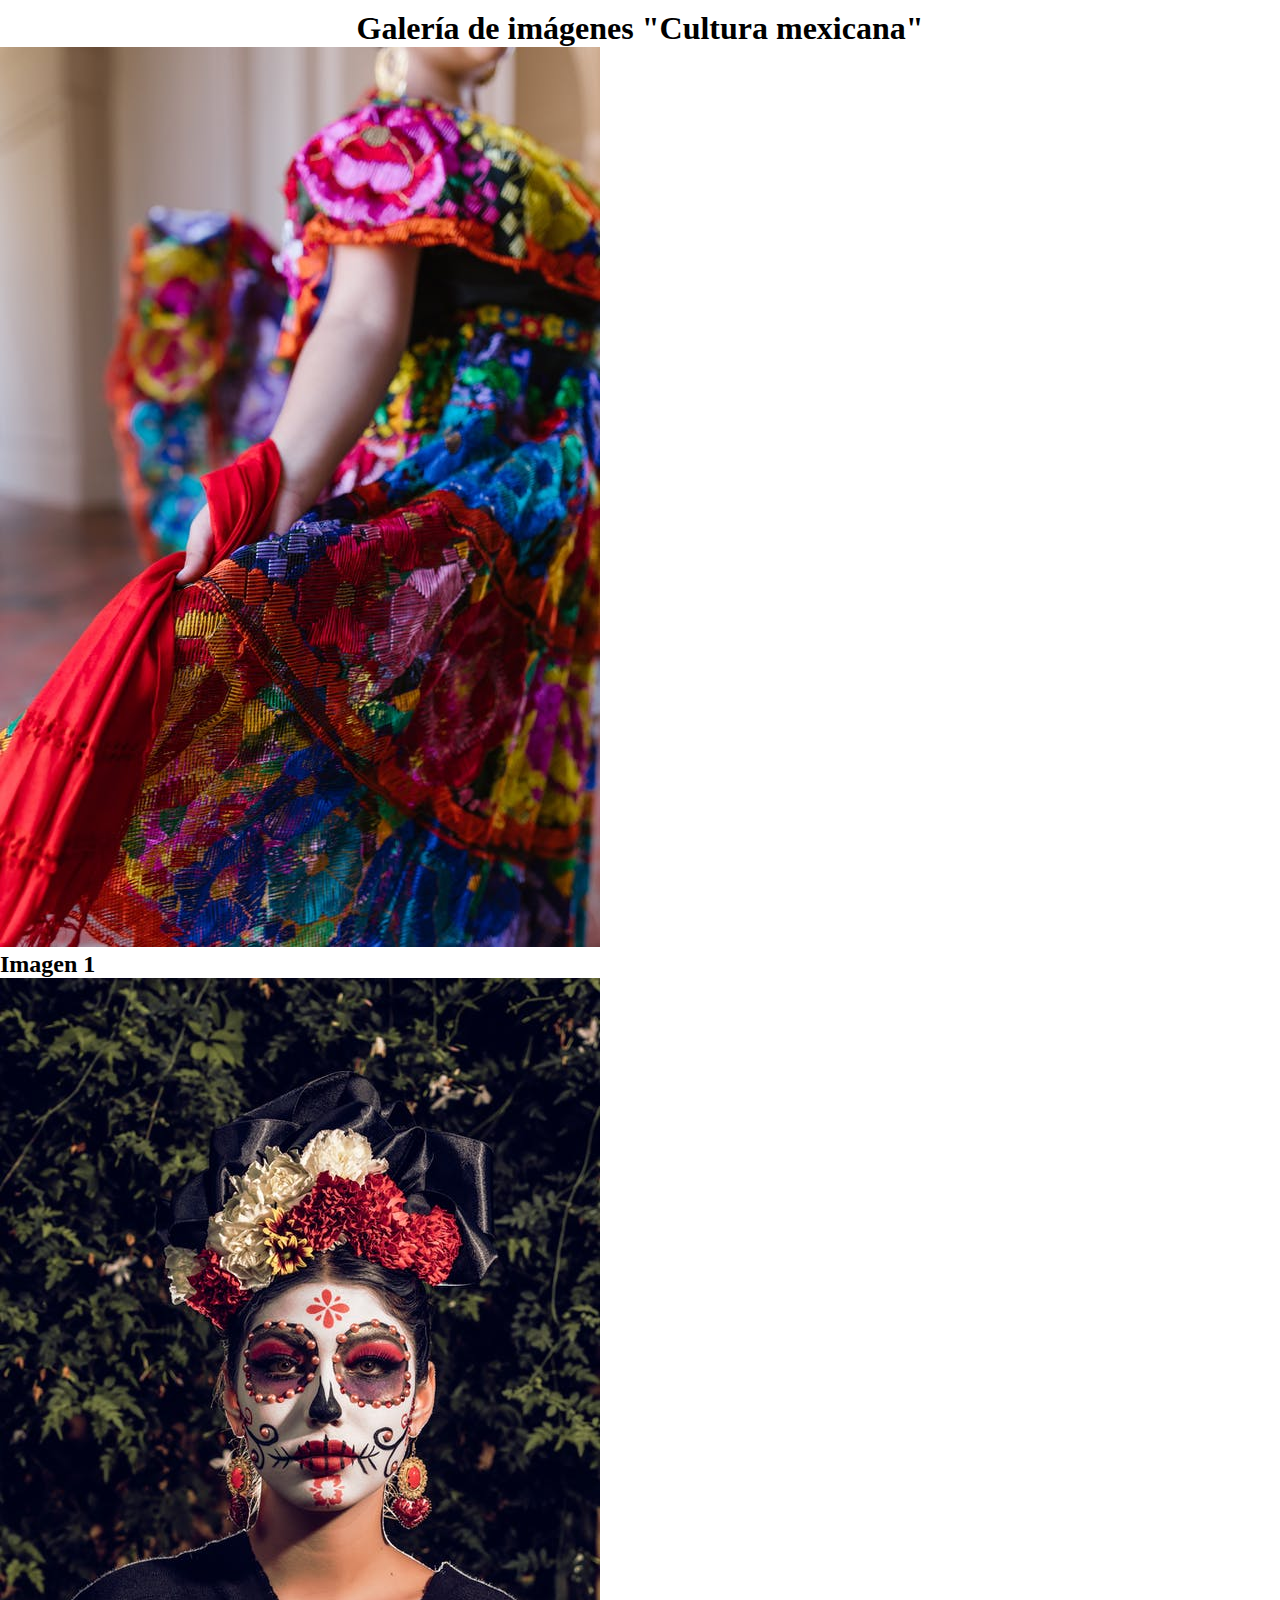
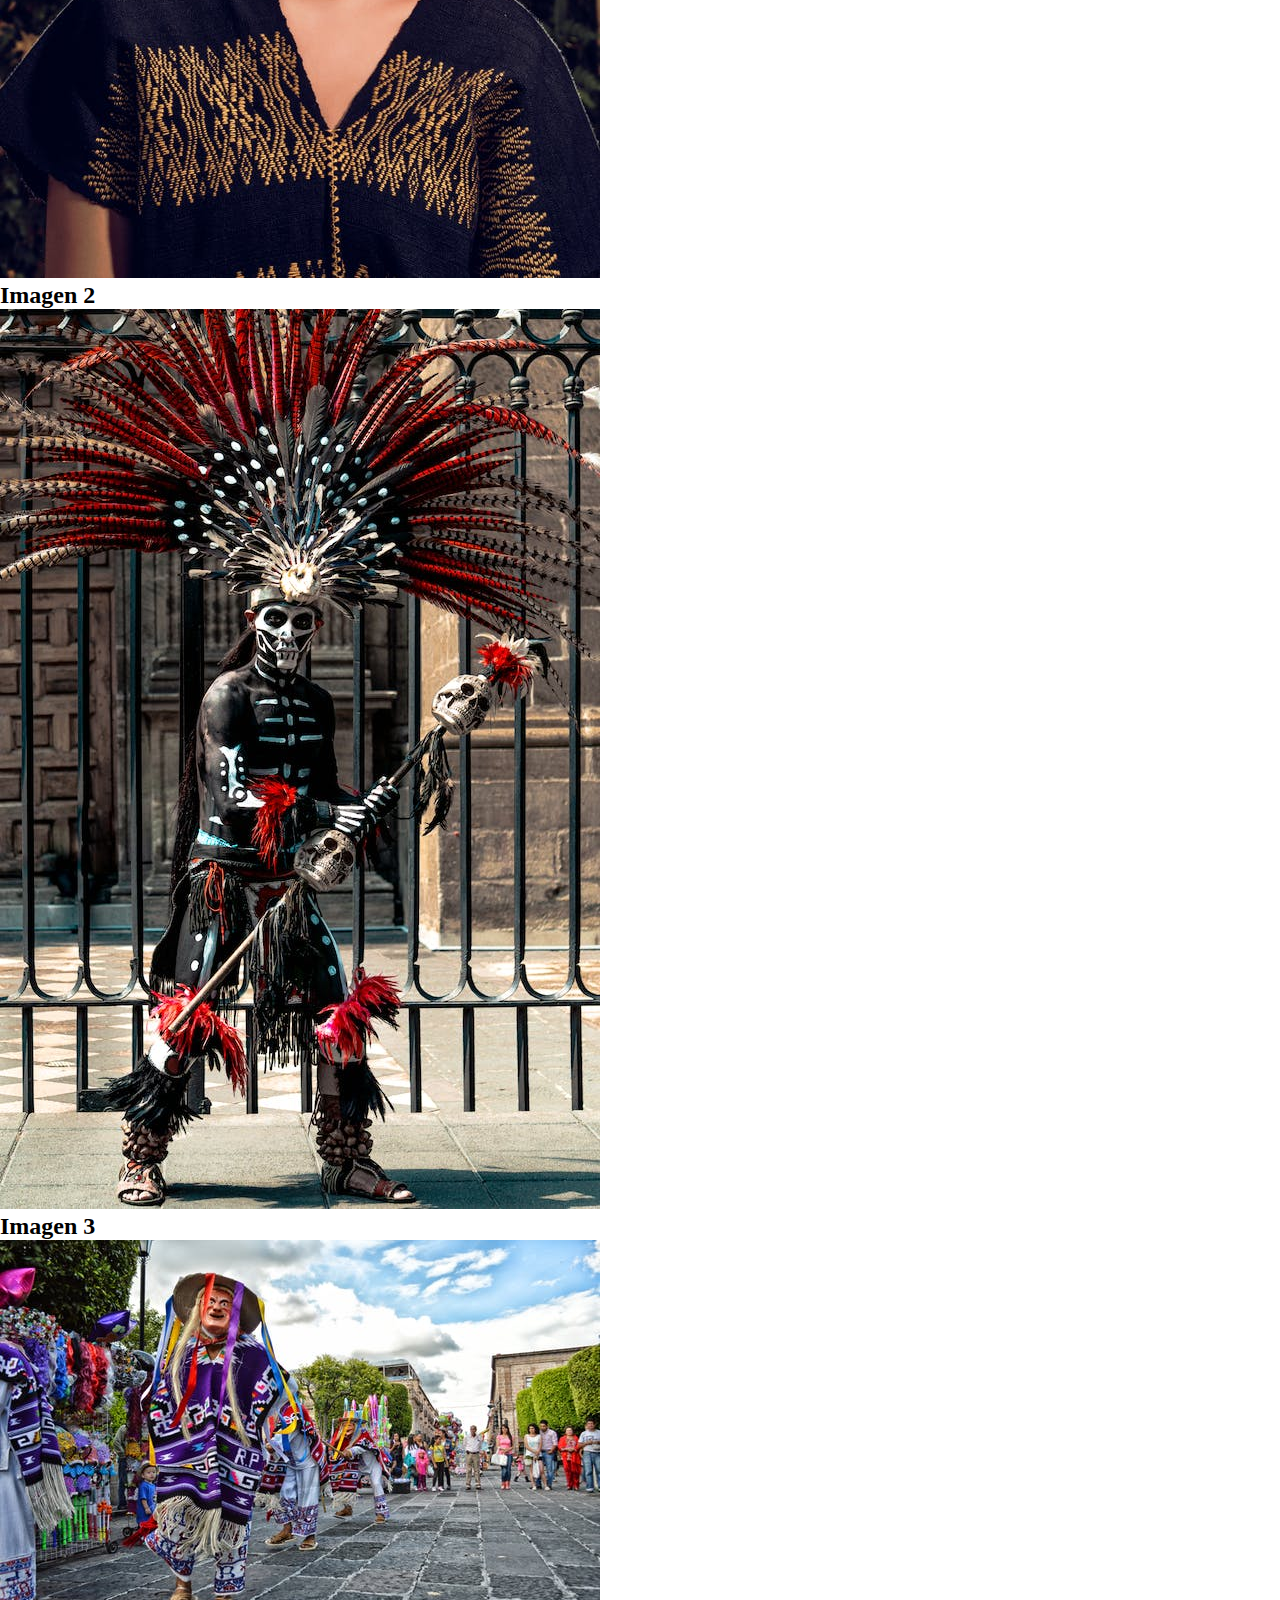
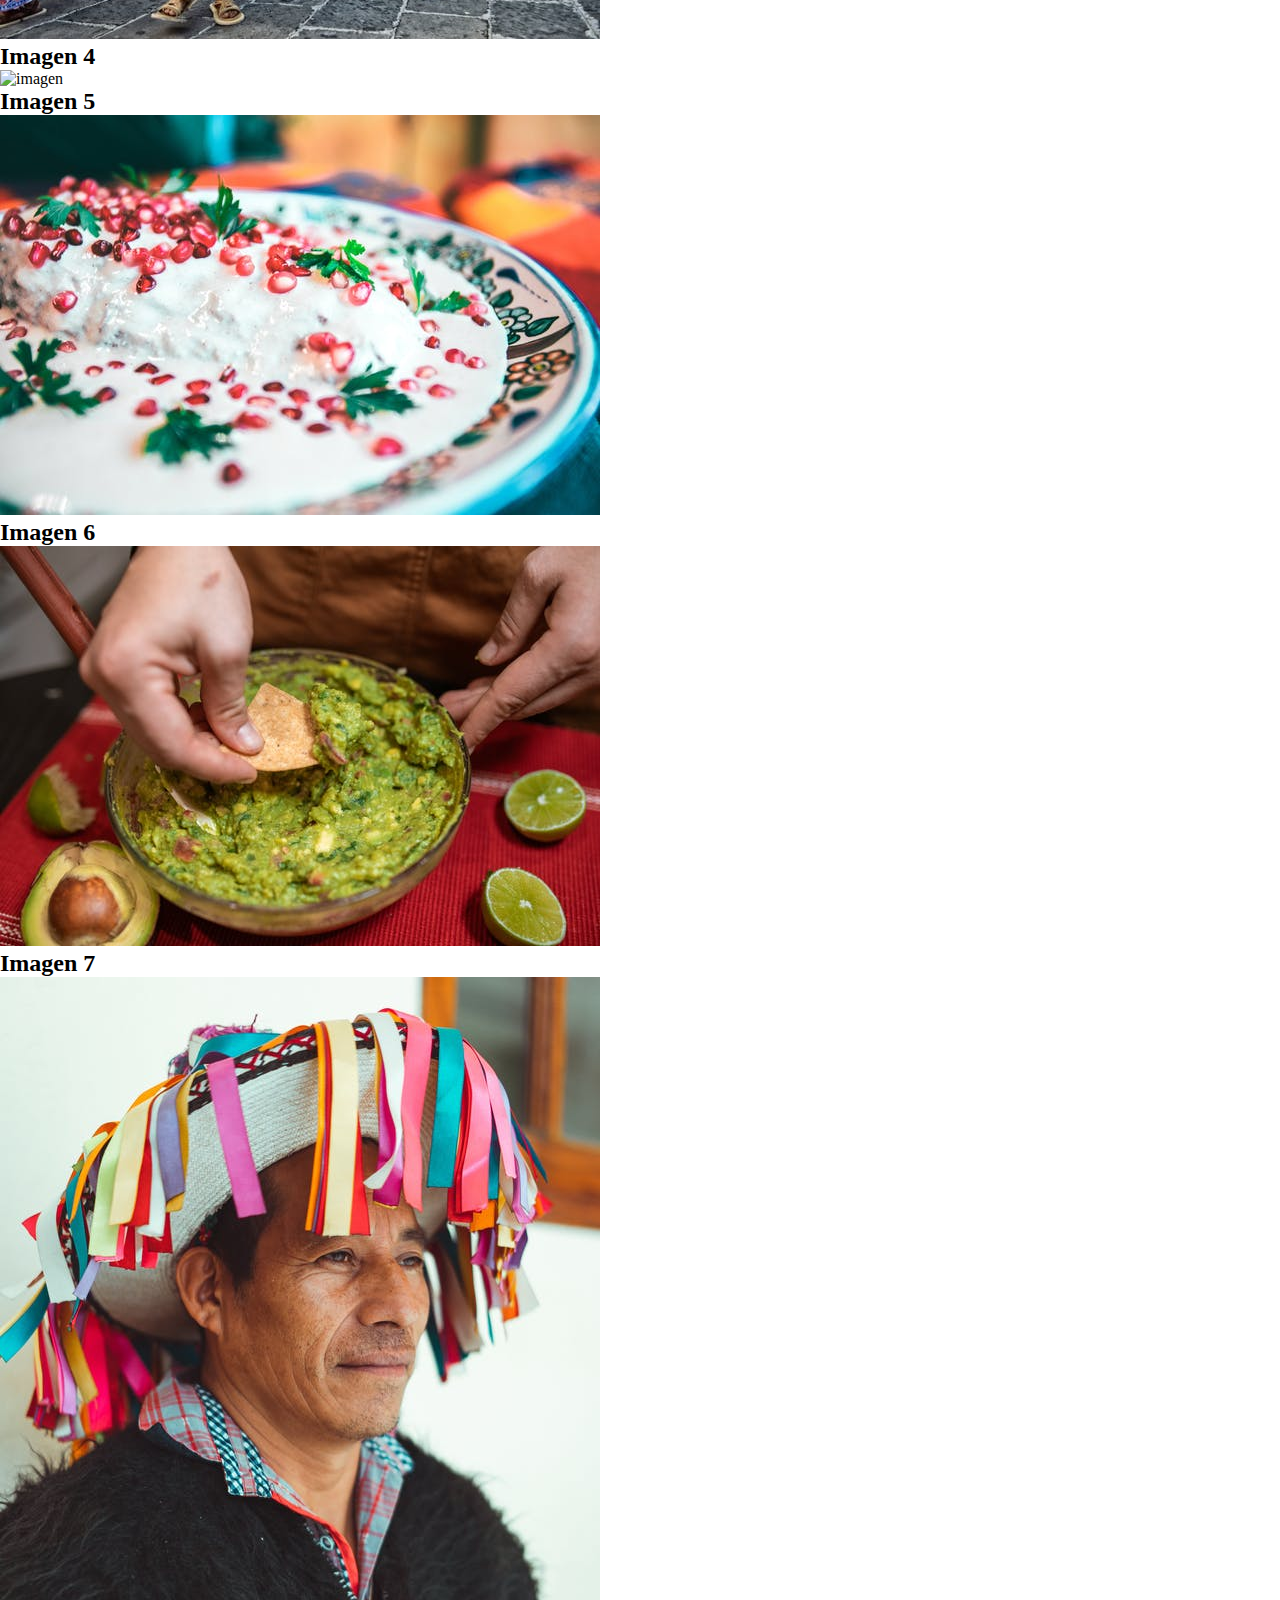
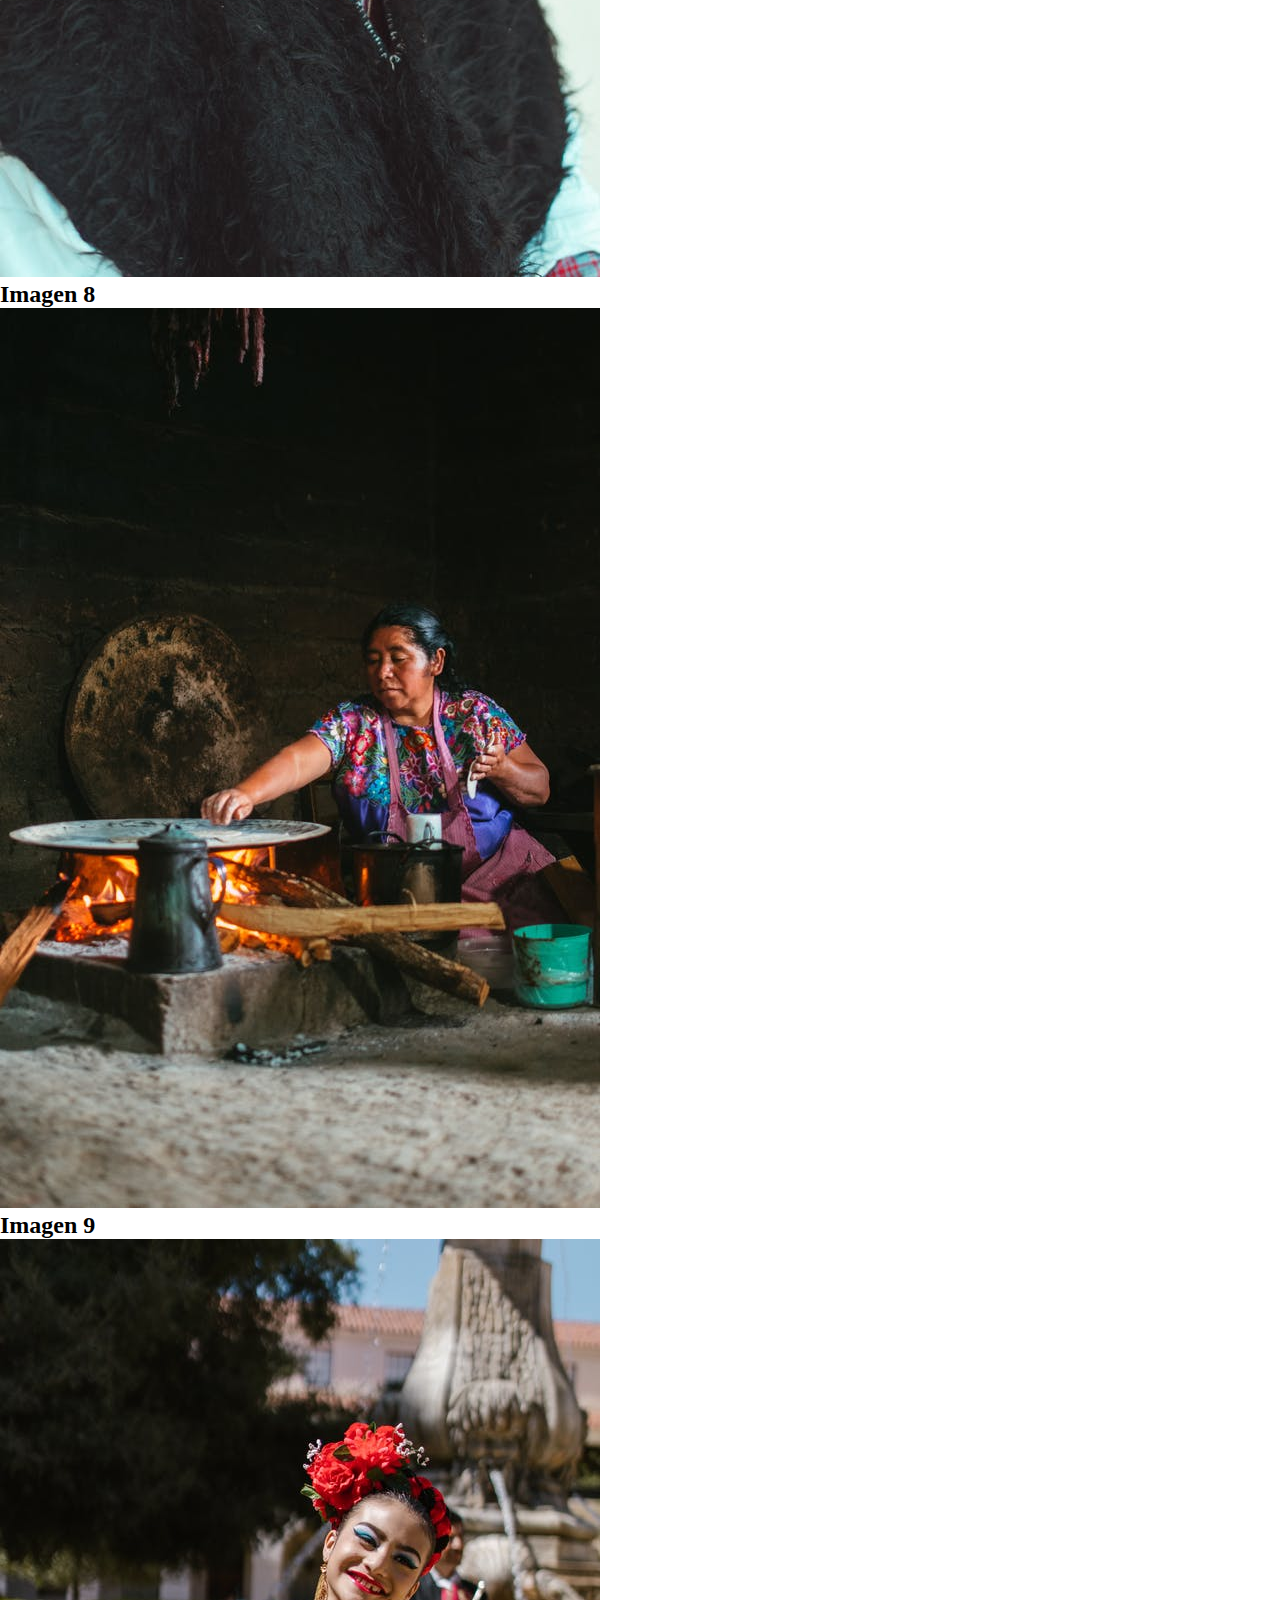
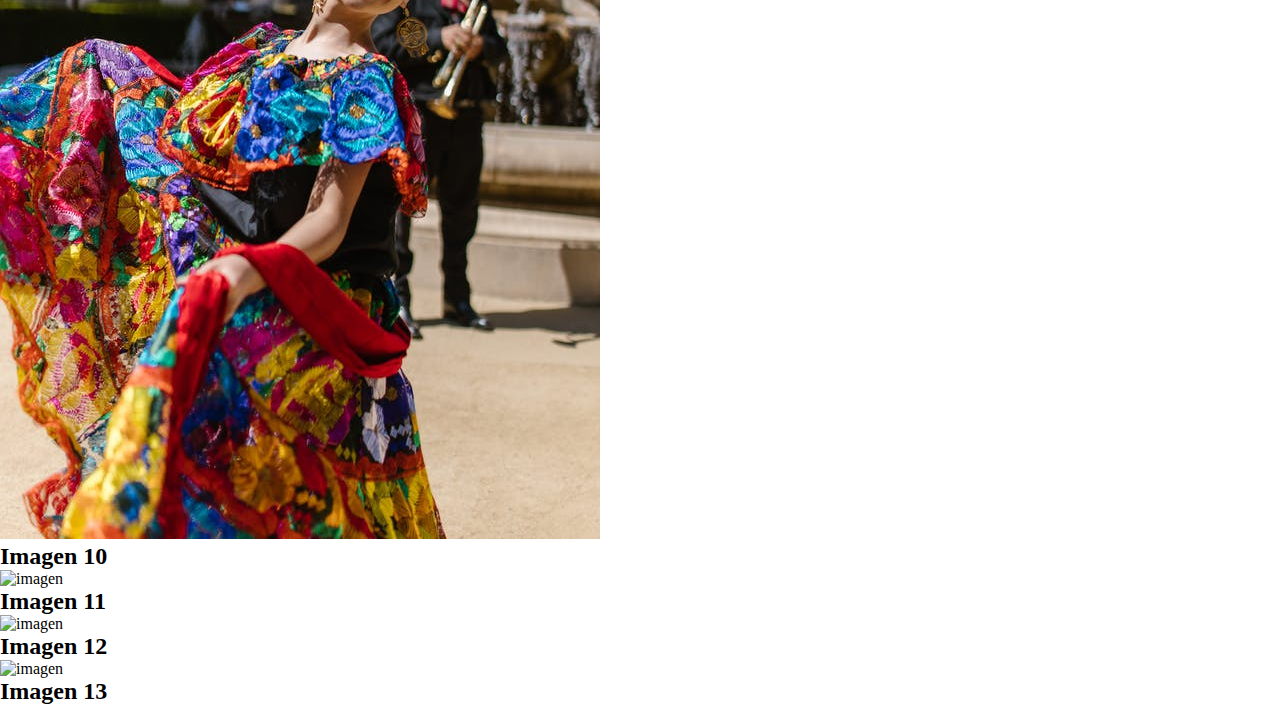
==== index.html @ c7b37259 "Se agregaron imagenes y titulo" ====
<!DOCTYPE html>
<html lang="en">
<head>
    <meta charset="UTF-8">
    <meta http-equiv="X-UA-Compatible" content="IE=edge">
    <meta name="viewport" content="width=device-width, initial-scale=1.0">
    <title>Galería</title>
    <link rel="stylesheet" href="main.css">
</head>
<body>
    <h1>Galería de imágenes "Cultura mexicana"</h1>
    <div class="contenedor">
        <div class="contenedor_img">
            <img src="img/1.jpeg" alt="imagen">
            <h2 class="titulo">Imagen 1</h2>
        </div>
        <div class="contenedor_img">
            <img src="img/2.jpeg" alt="imagen">
            <h2 class="titulo">Imagen 2</h2>
        </div>
        <div class="contenedor_img">
            <img src="img/3.jpeg" alt="imagen">
            <h2 class="titulo">Imagen 3</h2>
        </div>
        <div class="contenedor_img">
            <img src="img/4.jpeg" alt="imagen">
            <h2 class="titulo">Imagen 4</h2>
        </div>
        <div class="contenedor_img">
            <img src="img/5.jpeg" alt="imagen">
            <h2 class="titulo">Imagen 5</h2>
        </div>
        <div class="contenedor_img">
            <img src="img/6.jpeg" alt="imagen">
            <h2 class="titulo">Imagen 6</h2>
        </div>
        <div class="contenedor_img">
            <img src="img/7.jpeg" alt="imagen">
            <h2 class="titulo">Imagen 7</h2>
        </div>
        <div class="contenedor_img">
            <img src="img/8.jpeg" alt="imagen">
            <h2 class="titulo">Imagen 8</h2>
        </div>
        <div class="contenedor_img">
            <img src="img/9.jpeg" alt="imagen">
            <h2 class="titulo">Imagen 9</h2>
        </div>
        <div class="contenedor_img">
            <img src="img/10.jpeg" alt="imagen">
            <h2 class="titulo">Imagen 10</h2>
        </div>
        <div class="contenedor_img">
            <img src="img/11.jpg" alt="imagen">
            <h2 class="titulo">Imagen 11</h2>
        </div>
        <div class="contenedor_img">
            <img src="img/12.jpg" alt="imagen">
            <h2 class="titulo">Imagen 12</h2>
        </div>
        <div class="contenedor_img">
            <img src="img/13.jpg" alt="imagen">
            <h2 class="titulo">Imagen 13</h2>
        </div>

    </div>
</body>
</html>
---- main.css ----
*{
    margin: 0px;
    padding: 0px;
    border: 0px;
}

body {
    background-color: white;
}

h1 {
    margin-top: 10px;
    text-align: center;
    font-family: 'Lucida Sans';
}
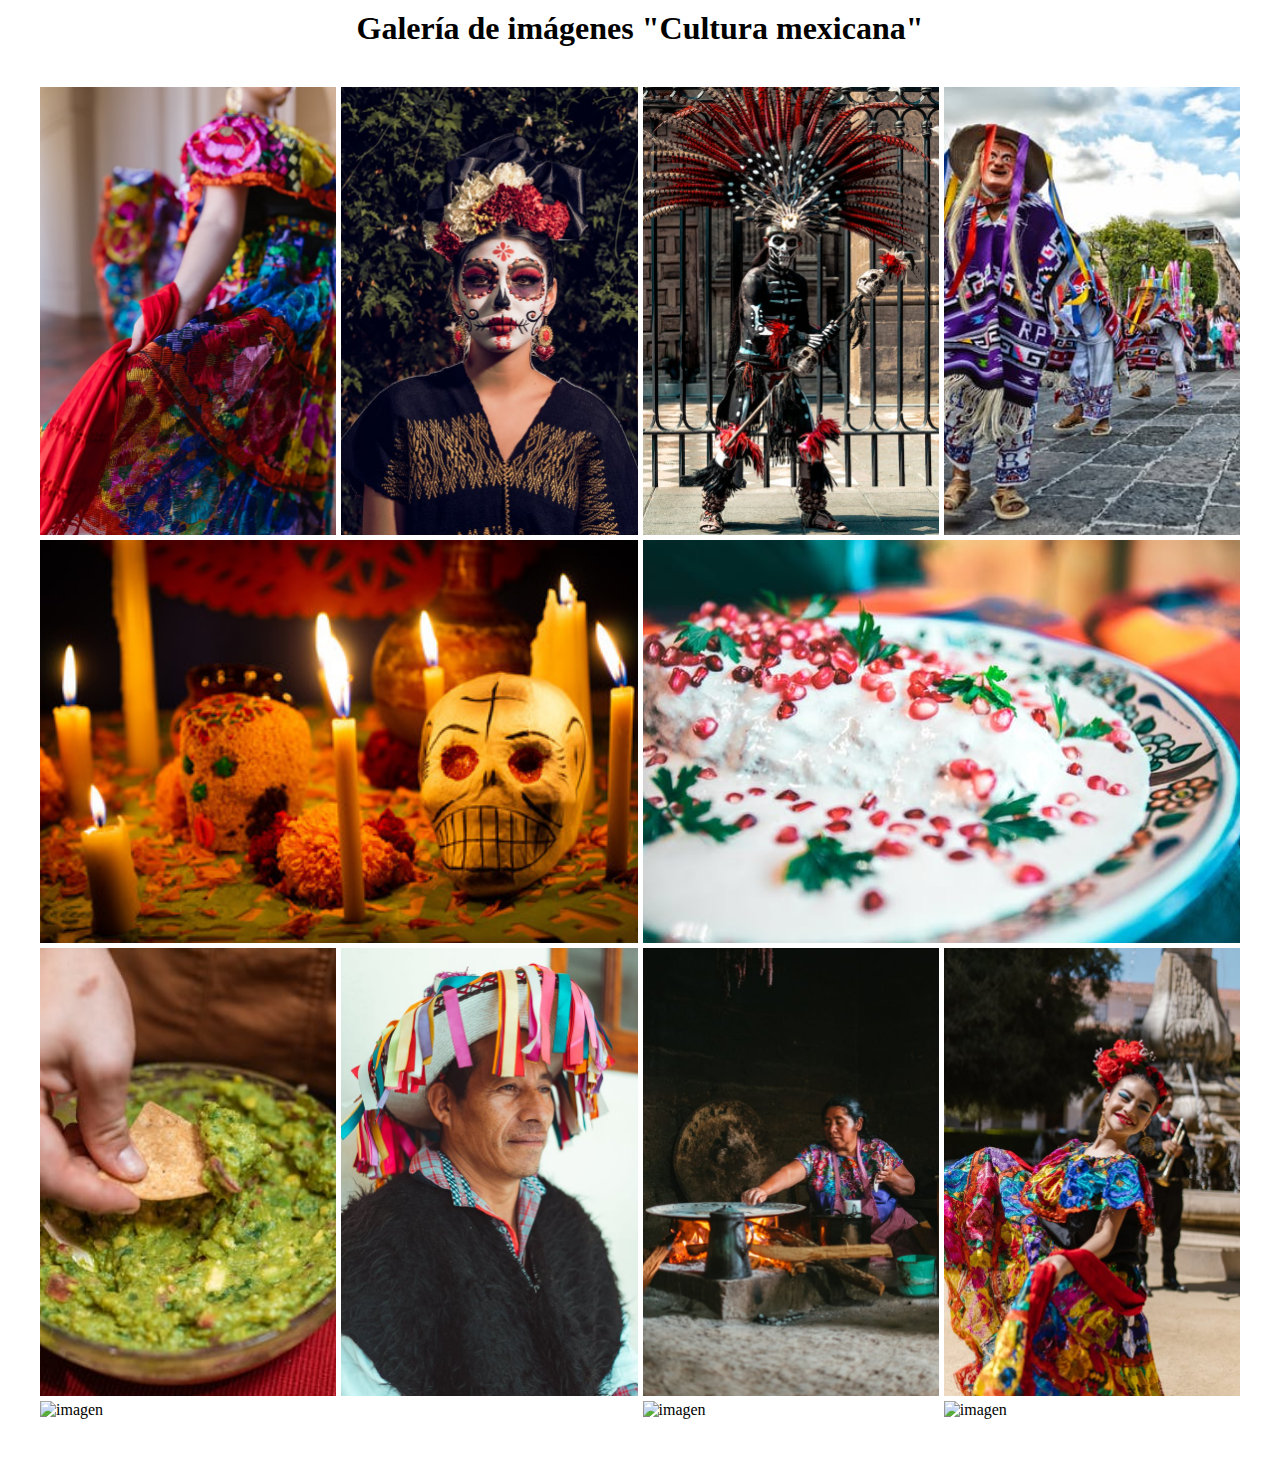
==== commit 2af34812: "Se agrego estilos usando grid" ====
--- a/index.html
+++ b/index.html
@@ -11,58 +11,58 @@
     <h1>Galería de imágenes "Cultura mexicana"</h1>
     <div class="contenedor">
         <div class="contenedor_img">
-            <img src="img/1.jpeg" alt="imagen">
+            <img src="img/1.jpeg" alt="imagen" class="imagen">
             <h2 class="titulo">Imagen 1</h2>
         </div>
         <div class="contenedor_img">
-            <img src="img/2.jpeg" alt="imagen">
+            <img src="img/2.jpeg" alt="imagen" class="imagen">
             <h2 class="titulo">Imagen 2</h2>
         </div>
         <div class="contenedor_img">
-            <img src="img/3.jpeg" alt="imagen">
+            <img src="img/3.jpeg" alt="imagen" class="imagen">
             <h2 class="titulo">Imagen 3</h2>
         </div>
         <div class="contenedor_img">
-            <img src="img/4.jpeg" alt="imagen">
+            <img src="img/4.jpeg" alt="imagen" class="imagen">
             <h2 class="titulo">Imagen 4</h2>
         </div>
         <div class="contenedor_img">
-            <img src="img/5.jpeg" alt="imagen">
+            <img src="img/5.jpg" alt="imagen" class="imagen">
             <h2 class="titulo">Imagen 5</h2>
         </div>
         <div class="contenedor_img">
-            <img src="img/6.jpeg" alt="imagen">
+            <img src="img/6.jpeg" alt="imagen" class="imagen">
             <h2 class="titulo">Imagen 6</h2>
         </div>
         <div class="contenedor_img">
-            <img src="img/7.jpeg" alt="imagen">
+            <img src="img/7.jpeg" alt="imagen" class="imagen">
             <h2 class="titulo">Imagen 7</h2>
         </div>
         <div class="contenedor_img">
-            <img src="img/8.jpeg" alt="imagen">
+            <img src="img/8.jpeg" alt="imagen" class="imagen">
             <h2 class="titulo">Imagen 8</h2>
         </div>
         <div class="contenedor_img">
-            <img src="img/9.jpeg" alt="imagen">
+            <img src="img/9.jpeg" alt="imagen" class="imagen">
             <h2 class="titulo">Imagen 9</h2>
         </div>
         <div class="contenedor_img">
-            <img src="img/10.jpeg" alt="imagen">
+            <img src="img/10.jpeg" alt="imagen" class="imagen">
             <h2 class="titulo">Imagen 10</h2>
         </div>
         <div class="contenedor_img">
-            <img src="img/11.jpg" alt="imagen">
+            <img src="img/11.jpg" alt="imagen" class="imagen">
             <h2 class="titulo">Imagen 11</h2>
         </div>
         <div class="contenedor_img">
-            <img src="img/12.jpg" alt="imagen">
+            <img src="img/12.jpg" alt="imagen" class="imagen">
             <h2 class="titulo">Imagen 12</h2>
         </div>
         <div class="contenedor_img">
-            <img src="img/13.jpg" alt="imagen">
+            <img src="img/13.jpg" alt="imagen" class="imagen">
             <h2 class="titulo">Imagen 13</h2>
         </div>
+    </div>
 
-    </div>
 </body>
 </html>--- a/main.css
+++ b/main.css
@@ -14,3 +14,38 @@
     font-family: 'Lucida Sans';
 }
 
+/*Agregamos los estilos de la galería*/
+
+.contenedor{
+    display: grid;
+    grid-template-columns: repeat(4, 1fr);
+    grid-auto-rows: auto;
+    /*grid-template-rows: auto;*/
+    padding: 40px;
+    grid-gap: 5px;
+}
+
+.imagen{
+    width: 100%;
+    height: 100%;
+    object-fit: cover;
+}
+
+.titulo{
+    font-size: small;
+    display: none;
+}
+
+.contenedor_img:nth-child(5) {
+    grid-column-start: span 2;
+}
+
+.contenedor_img:nth-child(6) {
+    grid-column-start: span 2;
+}
+
+.contenedor_img:nth-child(11) {
+    grid-column-start: span 2;
+}
+
+
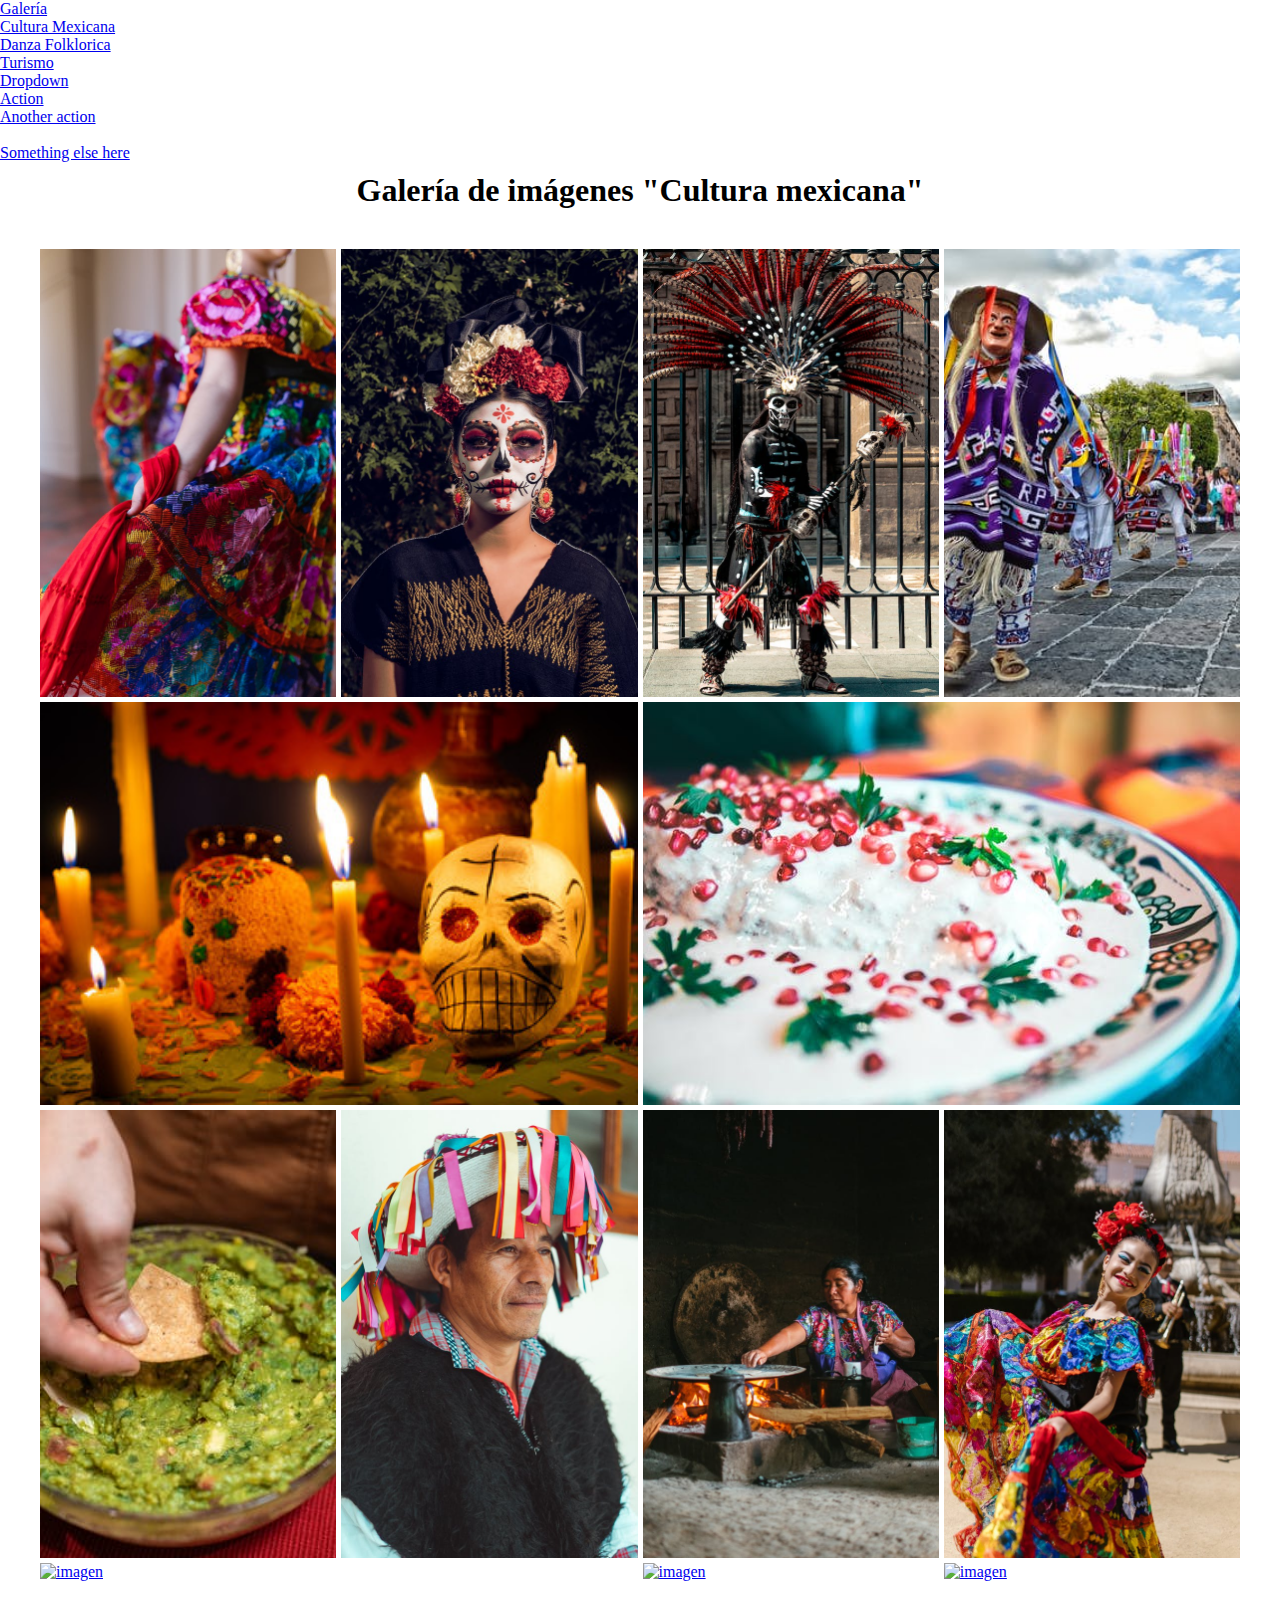
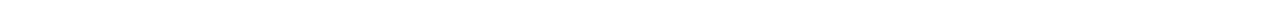
==== commit 64daea64: "se hizo el mosaico 1 y se agrego la barra de navegación" ====
--- a/index.html
+++ b/index.html
@@ -5,64 +5,218 @@
     <meta http-equiv="X-UA-Compatible" content="IE=edge">
     <meta name="viewport" content="width=device-width, initial-scale=1.0">
     <title>Galería</title>
+    <link href="https://cdn.jsdelivr.net/npm/bootstrap@5.2.0/dist/css/bootstrap.min.css" rel="stylesheet" integrity="sha384-gH2yIJqKdNHPEq0n4Mqa/HGKIhSkIHeL5AyhkYV8i59U5AR6csBvApHHNl/vI1Bx" crossorigin="anonymous">
+    <script src="https://cdn.jsdelivr.net/npm/bootstrap@5.2.0/dist/js/bootstrap.bundle.min.js" integrity="sha384-A3rJD856KowSb7dwlZdYEkO39Gagi7vIsF0jrRAoQmDKKtQBHUuLZ9AsSv4jD4Xa" crossorigin="anonymous"></script>
+    <script src="https://cdn.jsdelivr.net/npm/@popperjs/core@2.11.5/dist/umd/popper.min.js" integrity="sha384-Xe+8cL9oJa6tN/veChSP7q+mnSPaj5Bcu9mPX5F5xIGE0DVittaqT5lorf0EI7Vk" crossorigin="anonymous"></script>
     <link rel="stylesheet" href="main.css">
+<header>
+    <nav class="navbar navbar-expand-lg bg-light">
+        <div class="container-fluid">
+          <a class="navbar-brand" href="#">Galería</a>
+          <button class="navbar-toggler" type="button" data-bs-toggle="collapse" data-bs-target="#navbarSupportedContent" aria-controls="navbarSupportedContent" aria-expanded="false" aria-label="Toggle navigation">
+            <span class="navbar-toggler-icon"></span>
+          </button>
+          <div class="collapse navbar-collapse" id="navbarSupportedContent">
+            <ul class="navbar-nav me-auto mb-2 mb-lg-0">
+              <li class="nav-item">
+                <a class="nav-link active" aria-current="page" href="#">Cultura Mexicana</a>
+              </li>
+              <li class="nav-item">
+                <a class="nav-link active" aria-current="page" href="#">Danza Folklorica</a>
+              </li>
+              <li class="nav-item">
+                <a class="nav-link active" aria-current="page" href="#">Turismo</a>
+              </li>
+              <li class="nav-item dropdown">
+                <a class="nav-link dropdown-toggle" href="#" role="button" data-bs-toggle="dropdown" aria-expanded="false">
+                  Dropdown
+                </a>
+                <ul class="dropdown-menu">
+                  <li><a class="dropdown-item" href="#">Action</a></li>
+                  <li><a class="dropdown-item" href="#">Another action</a></li>
+                  <li><hr class="dropdown-divider"></li>
+                  <li><a class="dropdown-item" href="#">Something else here</a></li>
+                </ul>
+              </li>
+            </ul>
+          </div>
+        </div>
+      </nav>
+</header>
 </head>
 <body>
     <h1>Galería de imágenes "Cultura mexicana"</h1>
     <div class="contenedor">
         <div class="contenedor_img">
-            <img src="img/1.jpeg" alt="imagen" class="imagen">
+            <a href="#img1"><img src="img/1.jpeg" alt="imagen" class="imagen"></a>
             <h2 class="titulo">Imagen 1</h2>
         </div>
         <div class="contenedor_img">
-            <img src="img/2.jpeg" alt="imagen" class="imagen">
+            <a href="#img2"><img src="img/2.jpeg" alt="imagen" class="imagen"></a>
             <h2 class="titulo">Imagen 2</h2>
         </div>
         <div class="contenedor_img">
-            <img src="img/3.jpeg" alt="imagen" class="imagen">
+            <a href="#img3"><img src="img/3.jpeg" alt="imagen" class="imagen"></a>
             <h2 class="titulo">Imagen 3</h2>
         </div>
         <div class="contenedor_img">
-            <img src="img/4.jpeg" alt="imagen" class="imagen">
+            <a href="#img4"><img src="img/4.jpeg" alt="imagen" class="imagen"></a>
             <h2 class="titulo">Imagen 4</h2>
         </div>
         <div class="contenedor_img">
-            <img src="img/5.jpg" alt="imagen" class="imagen">
+            <a href="#img5"><img src="img/5.jpg" alt="imagen" class="imagen"></a>
             <h2 class="titulo">Imagen 5</h2>
         </div>
         <div class="contenedor_img">
-            <img src="img/6.jpeg" alt="imagen" class="imagen">
+            <a href="#img6"><img src="img/6.jpeg" alt="imagen" class="imagen"></a>
             <h2 class="titulo">Imagen 6</h2>
         </div>
         <div class="contenedor_img">
-            <img src="img/7.jpeg" alt="imagen" class="imagen">
+            <a href="#img7"><img src="img/7.jpeg" alt="imagen" class="imagen"></a>
             <h2 class="titulo">Imagen 7</h2>
         </div>
         <div class="contenedor_img">
-            <img src="img/8.jpeg" alt="imagen" class="imagen">
+            <a href="#img8"><img src="img/8.jpeg" alt="imagen" class="imagen"></a>
             <h2 class="titulo">Imagen 8</h2>
         </div>
         <div class="contenedor_img">
-            <img src="img/9.jpeg" alt="imagen" class="imagen">
+            <a href="#img9"><img src="img/9.jpeg" alt="imagen" class="imagen"></a>
             <h2 class="titulo">Imagen 9</h2>
         </div>
         <div class="contenedor_img">
-            <img src="img/10.jpeg" alt="imagen" class="imagen">
+            <a href="#img10"><img src="img/10.jpeg" alt="imagen" class="imagen"></a>
             <h2 class="titulo">Imagen 10</h2>
         </div>
         <div class="contenedor_img">
-            <img src="img/11.jpg" alt="imagen" class="imagen">
+            <a href="#img11"><img src="img/11.jpg" alt="imagen" class="imagen"></a>
             <h2 class="titulo">Imagen 11</h2>
         </div>
         <div class="contenedor_img">
-            <img src="img/12.jpg" alt="imagen" class="imagen">
+            <a href="#img12"><img src="img/12.jpg" alt="imagen" class="imagen"></a>
             <h2 class="titulo">Imagen 12</h2>
         </div>
         <div class="contenedor_img">
-            <img src="img/13.jpg" alt="imagen" class="imagen">
+            <a href="#img13"><img src="img/13.jpg" alt="imagen" class="imagen"></a>
             <h2 class="titulo">Imagen 13</h2>
         </div>
     </div>
-
+    <div class="modal" id="img1">
+        <h2>Imagen</h2>
+        <a href="">X</a>
+        <div class="img_modal">
+            <a href="#img13"><</a>
+            <a href="#img2"><img src="img/1.jpeg" alt="1"></a>
+            <a href="#img2">></a>
+        </div>
+        
+    </div>
+    <div class="modal" id="img2">
+        <a href="">X</a>
+        <h2>Imagen</h2>
+        <div class="img_modal">
+            <a href="#img1"><</a>
+            <a href="#img3"><img src="img/2.jpeg" alt="2"></a>
+            <a href="#img3">></a>
+        </div>
+    </div>
+    <div class="modal" id="img3">
+        <a href="">X</a>
+        <h2>Imagen</h2>
+        <div class="img_modal">
+            <a href="#img2"><</a>
+            <a href="#img4"><img src="img/3.jpeg" alt="3"></a>
+            <a href="#img4">></a>
+        </div>
+    </div>
+    <div class="modal" id="img4">
+        <a href="">X</a>
+        <h2>Imagen</h2>
+        <div class="img_modal">
+            <a href="#img3"><</a>
+            <a href="#img5"><img src="img/4.jpeg" alt="4"></a>
+            <a href="#img5">></a>
+        </div>
+    </div>
+    <div class="modal" id="img5">
+        <a href="">X</a>
+        <h2>Imagen</h2>
+        <div class="img_modal">
+            <a href="#img4"><</a>
+            <a href="#img6"><img src="img/5.jpg" alt="5"></a>
+            <a href="#img6">></a>
+        </div>
+    </div>
+    <div class="modal" id="img6">
+        <a href="">X</a>
+        <h2>Imagen</h2>
+        <div class="img_modal">
+            <a href="#img5"><</a>
+            <a href="#img7"><img src="img/6.jpeg" alt="6"></a>
+            <a href="#img7">></a>
+        </div>
+    </div>
+    <div class="modal" id="img7">
+        <a href="">X</a>
+        <h2>Imagen</h2>
+        <div class="img_modal">
+            <a href="#img6"><</a>
+            <a href="#img8"><img src="img/7.jpeg" alt="7"></a>
+            <a href="#img8">></a>
+        </div>
+    </div>
+    <div class="modal" id="img8">
+        <a href="">X</a>
+        <h2>Imagen</h2>
+        <div class="img_modal">
+            <a href="#img7"><</a>
+            <a href="#img9"><img src="img/8.jpeg" alt="8"></a>
+            <a href="#img9">></a>
+        </div>
+    </div>
+    <div class="modal" id="img9">
+        <a href="">X</a>
+        <h2>Imagen</h2>
+        <div class="img_modal">
+            <a href="#img8"><</a>
+            <a href="#img10"><img src="img/9.jpeg" alt="9"></a>
+            <a href="#img10">></a>
+        </div>
+    </div>
+    <div class="modal" id="img10">
+        <a href="">X</a>
+        <h2>Imagen</h2>
+        <div class="img_modal">
+            <a href="#img9"><</a>
+            <a href="#img11"><img src="img/10.jpeg" alt="10"></a>
+            <a href="#img11">></a>
+        </div>
+    </div>
+    <div class="modal" id="img11">
+        <a href="">X</a>
+        <h2>Imagen</h2>
+        <div class="img_modal">
+            <a href="#img10"><</a>
+            <a href="#img12"><img src="img/11.jpg" alt="11"></a>
+            <a href="#img12">></a>
+        </div>
+    </div>
+    <div class="modal" id="img12">
+        <a href="">X</a>
+        <h2>Imagen</h2>
+        <div class="img_modal">
+            <a href="#img11"><</a>
+            <a href="#img13"><img src="img/12.jpg" alt="12"></a>
+            <a href="#img13">></a>
+        </div>
+    </div>
+    <div class="modal" id="img13">
+        <a href="">X</a>
+        <h2>Imagen</h2>
+        <div class="img_modal">
+            <a href="#img12"><</a>
+            <a href="#img1"><img src="img/13.jpg" alt="13"></a>
+            <a href="#img1">></a>
+        </div>
+    </div>
 </body>
 </html>--- a/main.css
+++ b/main.css
@@ -48,4 +48,51 @@
     grid-column-start: span 2;
 }
 
+/*Modal*/
+.modal{
+    display: none;
+}
 
+.modal:target {
+    display: block;
+    position: fixed;
+    background-color: rgba(0, 0, 0, 0.863);
+    top: 0;
+    left: 0;
+    width: 100%;
+    height: 100%;
+}
+
+.modal a {
+    display: flex;
+    justify-content: right;
+    margin-right: 20px;
+    font-size: x-large;
+    color: white;
+    text-decoration: none;
+
+}
+
+.img_modal{
+    display: flex;
+    justify-content:center;
+    align-items:center;
+    margin-top: 25px;
+    height: 80%;
+    width: 100%;
+}
+
+
+.img_modal a{
+    font-size: xx-large;
+    color: white;
+    margin:10px;
+    text-decoration: none;
+}
+
+.img_modal img{
+    width: 400px;
+    height: 100%;
+}
+
+
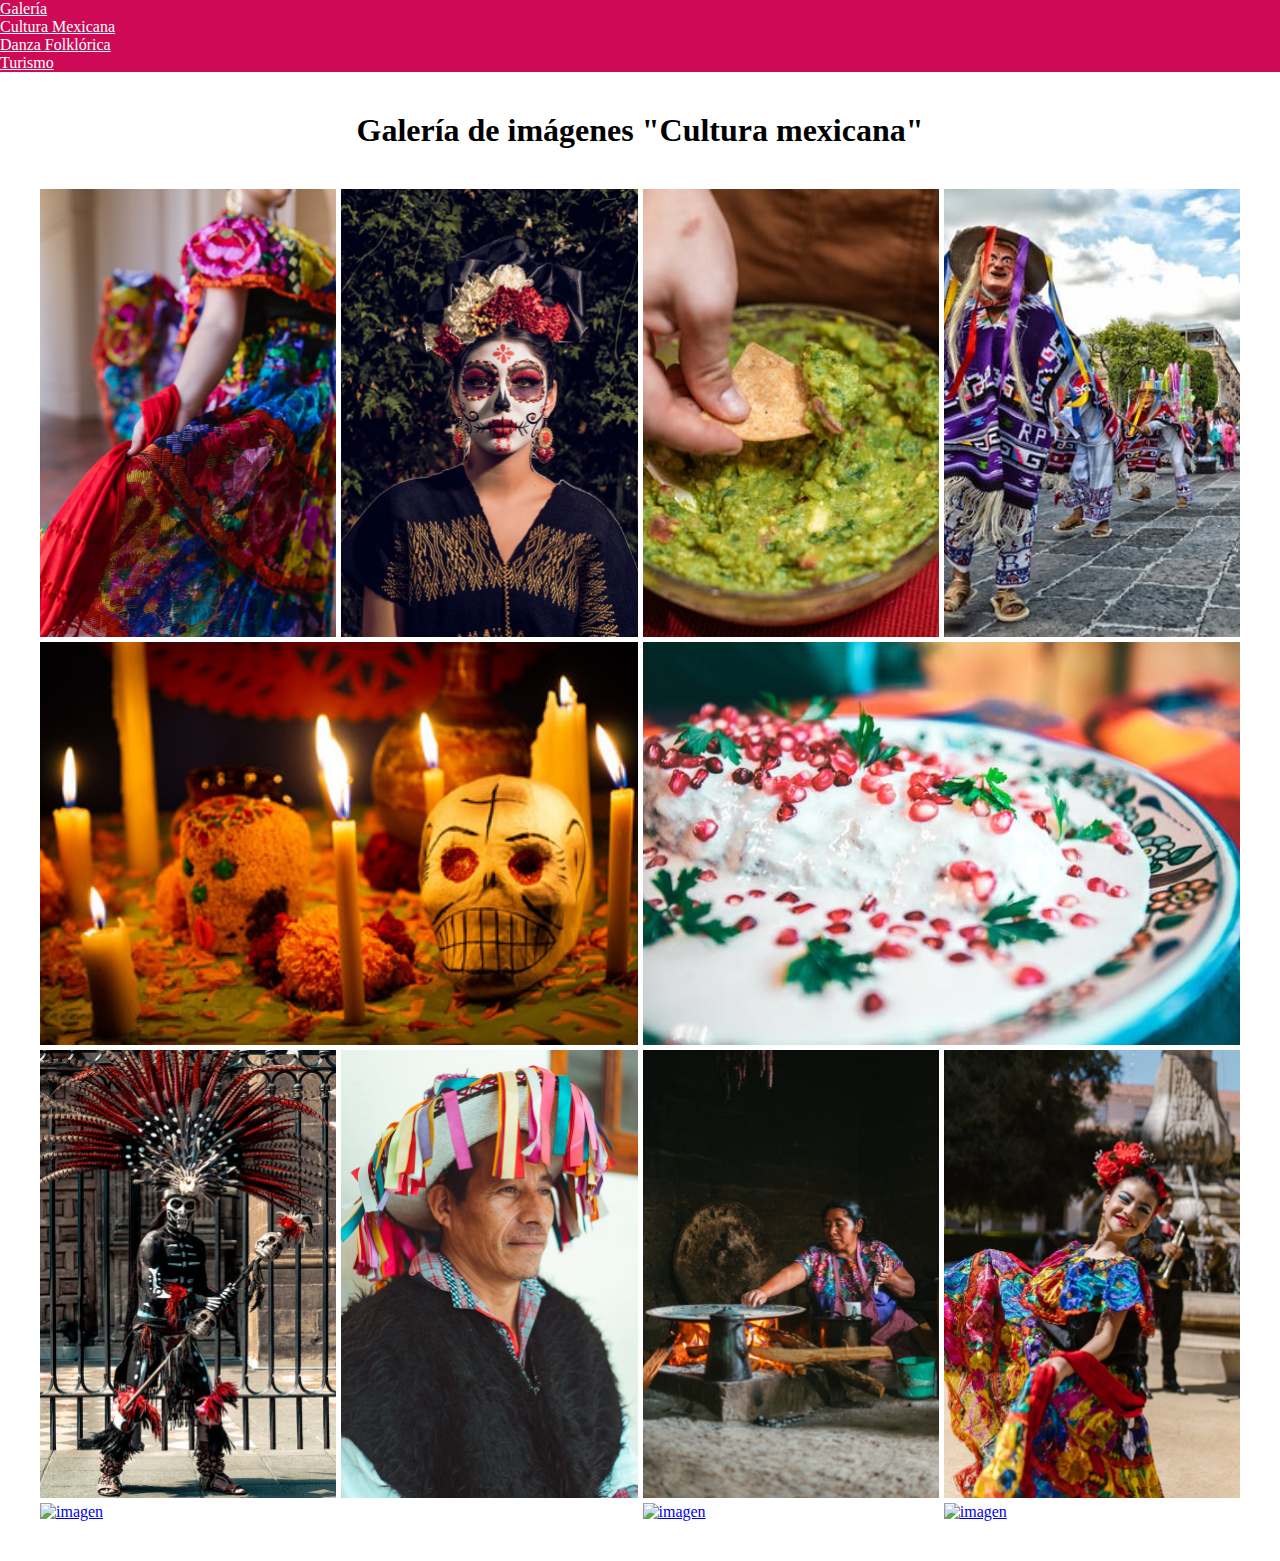
==== commit cac1792e: "Se creo la estructura del mosaico 3" ====
--- a/index.html
+++ b/index.html
@@ -10,33 +10,22 @@
     <script src="https://cdn.jsdelivr.net/npm/@popperjs/core@2.11.5/dist/umd/popper.min.js" integrity="sha384-Xe+8cL9oJa6tN/veChSP7q+mnSPaj5Bcu9mPX5F5xIGE0DVittaqT5lorf0EI7Vk" crossorigin="anonymous"></script>
     <link rel="stylesheet" href="main.css">
 <header>
-    <nav class="navbar navbar-expand-lg bg-light">
+    <nav class="navbar navbar-expand-lg" style="background-color:rgb(206, 9, 85);">
         <div class="container-fluid">
-          <a class="navbar-brand" href="#">Galería</a>
+          <a class="navbar-brand" href="#" style="color:white;">Galería</a>
           <button class="navbar-toggler" type="button" data-bs-toggle="collapse" data-bs-target="#navbarSupportedContent" aria-controls="navbarSupportedContent" aria-expanded="false" aria-label="Toggle navigation">
             <span class="navbar-toggler-icon"></span>
           </button>
           <div class="collapse navbar-collapse" id="navbarSupportedContent">
             <ul class="navbar-nav me-auto mb-2 mb-lg-0">
               <li class="nav-item">
-                <a class="nav-link active" aria-current="page" href="#">Cultura Mexicana</a>
+                <a class="nav-link active" aria-current="page" href="index.html" style="color:white;">Cultura Mexicana</a>
               </li>
               <li class="nav-item">
-                <a class="nav-link active" aria-current="page" href="#">Danza Folklorica</a>
+                <a class="nav-link active" aria-current="page" href="danza.html" style="color:white;">Danza Folklórica</a>
               </li>
               <li class="nav-item">
-                <a class="nav-link active" aria-current="page" href="#">Turismo</a>
-              </li>
-              <li class="nav-item dropdown">
-                <a class="nav-link dropdown-toggle" href="#" role="button" data-bs-toggle="dropdown" aria-expanded="false">
-                  Dropdown
-                </a>
-                <ul class="dropdown-menu">
-                  <li><a class="dropdown-item" href="#">Action</a></li>
-                  <li><a class="dropdown-item" href="#">Another action</a></li>
-                  <li><hr class="dropdown-divider"></li>
-                  <li><a class="dropdown-item" href="#">Something else here</a></li>
-                </ul>
+                <a class="nav-link active" aria-current="page" href="turismo.html" style="color:white;">Turismo</a>
               </li>
             </ul>
           </div>
@@ -100,15 +89,15 @@
             <h2 class="titulo">Imagen 13</h2>
         </div>
     </div>
+
     <div class="modal" id="img1">
-        <h2>Imagen</h2>
-        <a href="">X</a>
+        <a href="">X</a>
+        <h2>Imagen</h2>
         <div class="img_modal">
             <a href="#img13"><</a>
             <a href="#img2"><img src="img/1.jpeg" alt="1"></a>
             <a href="#img2">></a>
-        </div>
-        
+        </div>  
     </div>
     <div class="modal" id="img2">
         <a href="">X</a>
@@ -193,8 +182,7 @@
     </div>
     <div class="modal" id="img11">
         <a href="">X</a>
-        <h2>Imagen</h2>
-        <div class="img_modal">
+        <h2>Imagen</h2>        <div class="img_modal">
             <a href="#img10"><</a>
             <a href="#img12"><img src="img/11.jpg" alt="11"></a>
             <a href="#img12">></a>
--- a/main.css
+++ b/main.css
@@ -9,7 +9,7 @@
 }
 
 h1 {
-    margin-top: 10px;
+    margin-top: 40px;
     text-align: center;
     font-family: 'Lucida Sans';
 }
@@ -36,6 +36,7 @@
     display: none;
 }
 
+
 .contenedor_img:nth-child(5) {
     grid-column-start: span 2;
 }
@@ -55,12 +56,10 @@
 
 .modal:target {
     display: block;
-    position: fixed;
     background-color: rgba(0, 0, 0, 0.863);
-    top: 0;
-    left: 0;
+    height: 100%;
+    position:fixed;
     width: 100%;
-    height: 100%;
 }
 
 .modal a {
@@ -77,7 +76,6 @@
     display: flex;
     justify-content:center;
     align-items:center;
-    margin-top: 25px;
     height: 80%;
     width: 100%;
 }
@@ -95,4 +93,10 @@
     height: 100%;
 }
 
+.modal h2{
+    color: rgba(255, 255, 255, 0.705);
+    margin-left: 10px;
+    font-size: smaller;
+}
 
+
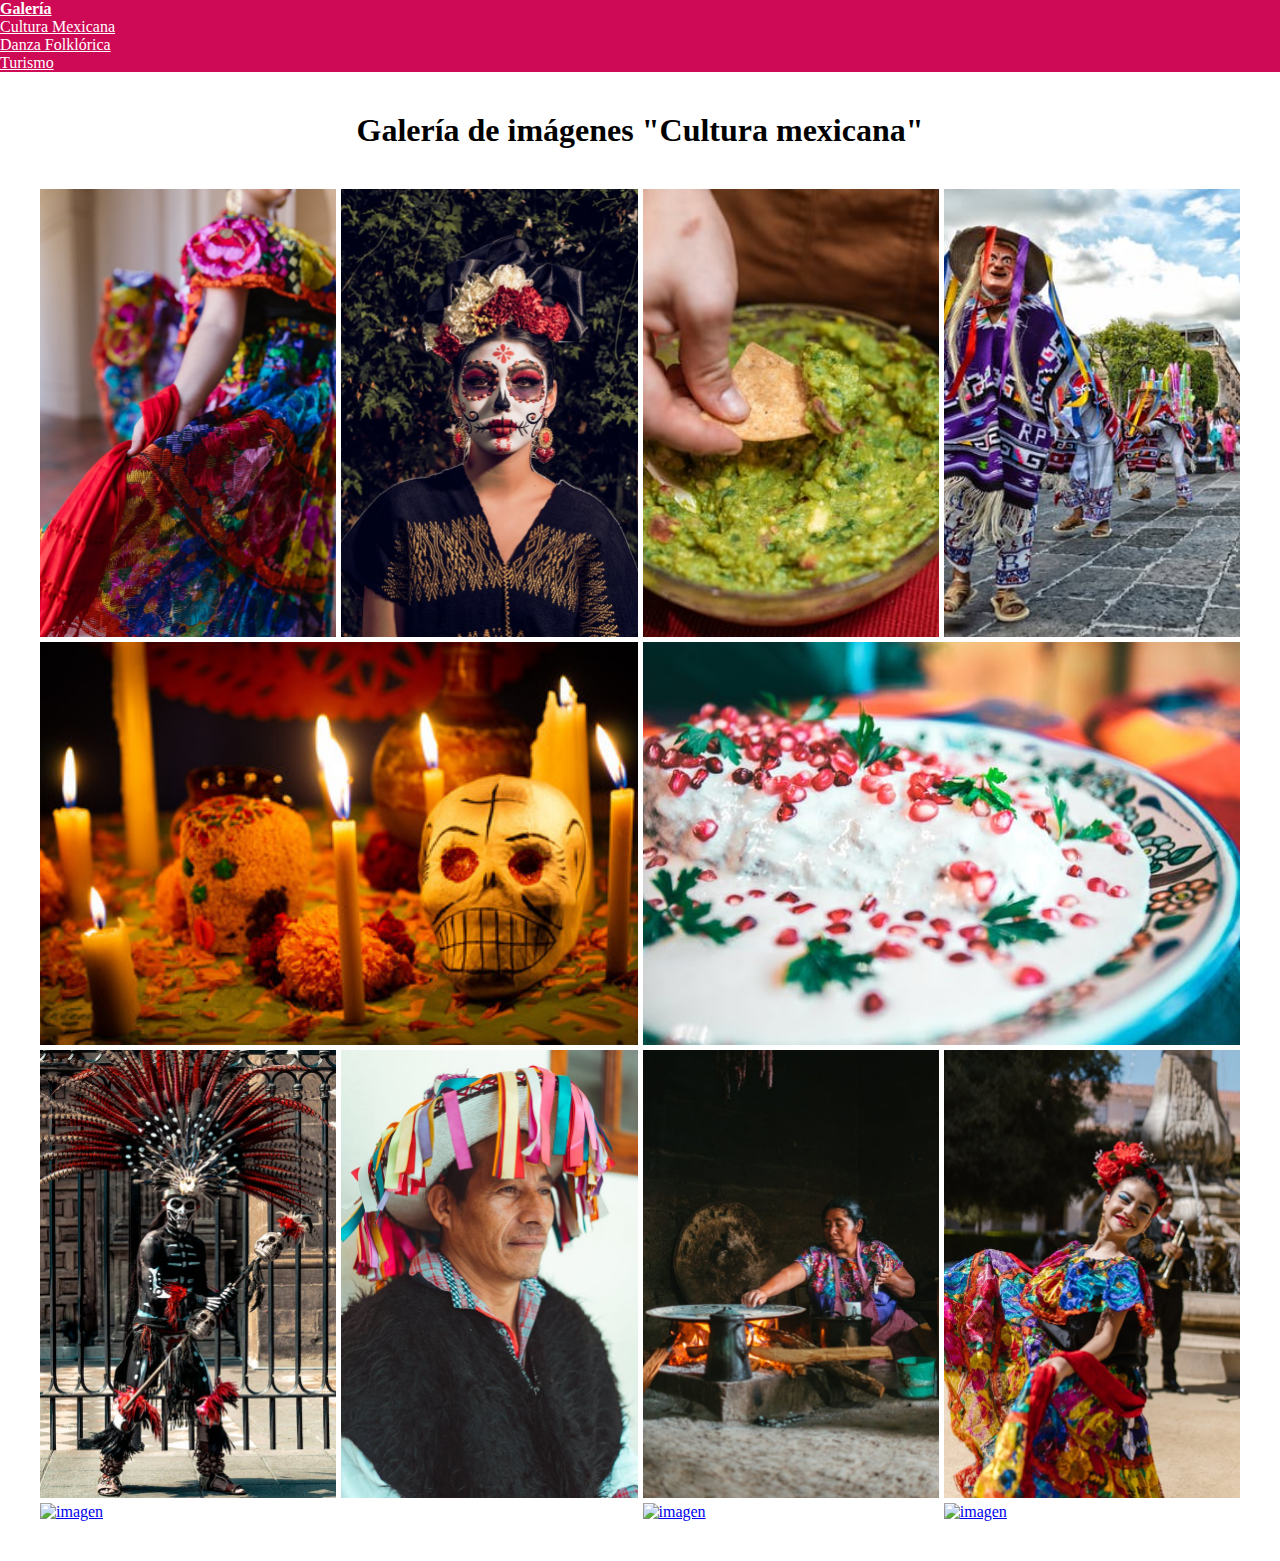
==== commit 572fef5a: "Se agregaron animaciones y se uso hover" ====
--- a/index.html
+++ b/index.html
@@ -8,11 +8,12 @@
     <link href="https://cdn.jsdelivr.net/npm/bootstrap@5.2.0/dist/css/bootstrap.min.css" rel="stylesheet" integrity="sha384-gH2yIJqKdNHPEq0n4Mqa/HGKIhSkIHeL5AyhkYV8i59U5AR6csBvApHHNl/vI1Bx" crossorigin="anonymous">
     <script src="https://cdn.jsdelivr.net/npm/bootstrap@5.2.0/dist/js/bootstrap.bundle.min.js" integrity="sha384-A3rJD856KowSb7dwlZdYEkO39Gagi7vIsF0jrRAoQmDKKtQBHUuLZ9AsSv4jD4Xa" crossorigin="anonymous"></script>
     <script src="https://cdn.jsdelivr.net/npm/@popperjs/core@2.11.5/dist/umd/popper.min.js" integrity="sha384-Xe+8cL9oJa6tN/veChSP7q+mnSPaj5Bcu9mPX5F5xIGE0DVittaqT5lorf0EI7Vk" crossorigin="anonymous"></script>
+    <link rel="stylesheet" href="https://cdnjs.cloudflare.com/ajax/libs/animate.css/4.1.1/animate.min.css">
     <link rel="stylesheet" href="main.css">
 <header>
     <nav class="navbar navbar-expand-lg" style="background-color:rgb(206, 9, 85);">
         <div class="container-fluid">
-          <a class="navbar-brand" href="#" style="color:white;">Galería</a>
+          <a class="navbar-brand" href="galeria.html" style="color:white;">Galería</a>
           <button class="navbar-toggler" type="button" data-bs-toggle="collapse" data-bs-target="#navbarSupportedContent" aria-controls="navbarSupportedContent" aria-expanded="false" aria-label="Toggle navigation">
             <span class="navbar-toggler-icon"></span>
           </button>
@@ -34,7 +35,7 @@
 </header>
 </head>
 <body>
-    <h1>Galería de imágenes "Cultura mexicana"</h1>
+    <h1 class="animate__animated animate__bounce">Galería de imágenes "Cultura mexicana"</h1>
     <div class="contenedor">
         <div class="contenedor_img">
             <a href="#img1"><img src="img/1.jpeg" alt="imagen" class="imagen"></a>
--- a/main.css
+++ b/main.css
@@ -31,6 +31,11 @@
     object-fit: cover;
 }
 
+.imagen:hover{
+    width: 98%;
+    height: 98%;
+}
+
 .titulo{
     font-size: small;
     display: none;
@@ -47,6 +52,11 @@
 
 .contenedor_img:nth-child(11) {
     grid-column-start: span 2;
+}
+
+nav a:hover{
+    border-radius: 8px;
+    font-weight: bolder;
 }
 
 /*Modal*/
@@ -97,6 +107,60 @@
     color: rgba(255, 255, 255, 0.705);
     margin-left: 10px;
     font-size: smaller;
+    position: absolute;
 }
 
+/* Resposive */
+@media screen and (max-width: 768px){
+    .contenedor{
+        grid-template-columns: repeat(2, 1fr);
+        grid-template-rows: repeat(8, 1fr);
+        padding: 20px;
+        gap: 10px;
+    }
 
+    h1 {
+        margin-top: 40px;
+        text-align: center;
+        font-family: 'Lucida Sans';
+        font-size: x-large;
+    }
+    
+}
+
+@media screen and (max-width: 425px){
+    .contenedor{
+        grid-template-columns: repeat(1, 1fr);
+        grid-template-rows: repeat(10, 1fr);
+        padding: 20px;
+        gap: 10px;
+    }
+
+    h1 {
+        margin-top: 40px;
+        text-align: center;
+        font-family: 'Lucida Sans';
+    }
+
+    .img_modal img{
+        width: 320px;
+        height: 100%;
+    }
+
+    .contenedor_img:nth-child(5) {
+        grid-column-start: span 1;
+    }
+    
+    .contenedor_img:nth-child(6) {
+        grid-column-start: span 1;
+    }
+    
+    .contenedor_img:nth-child(11) {
+        grid-column-start: span 1;
+    }
+
+    .modal h2{
+        margin-left: 8px;
+        font-size:x-small;
+    }
+}
